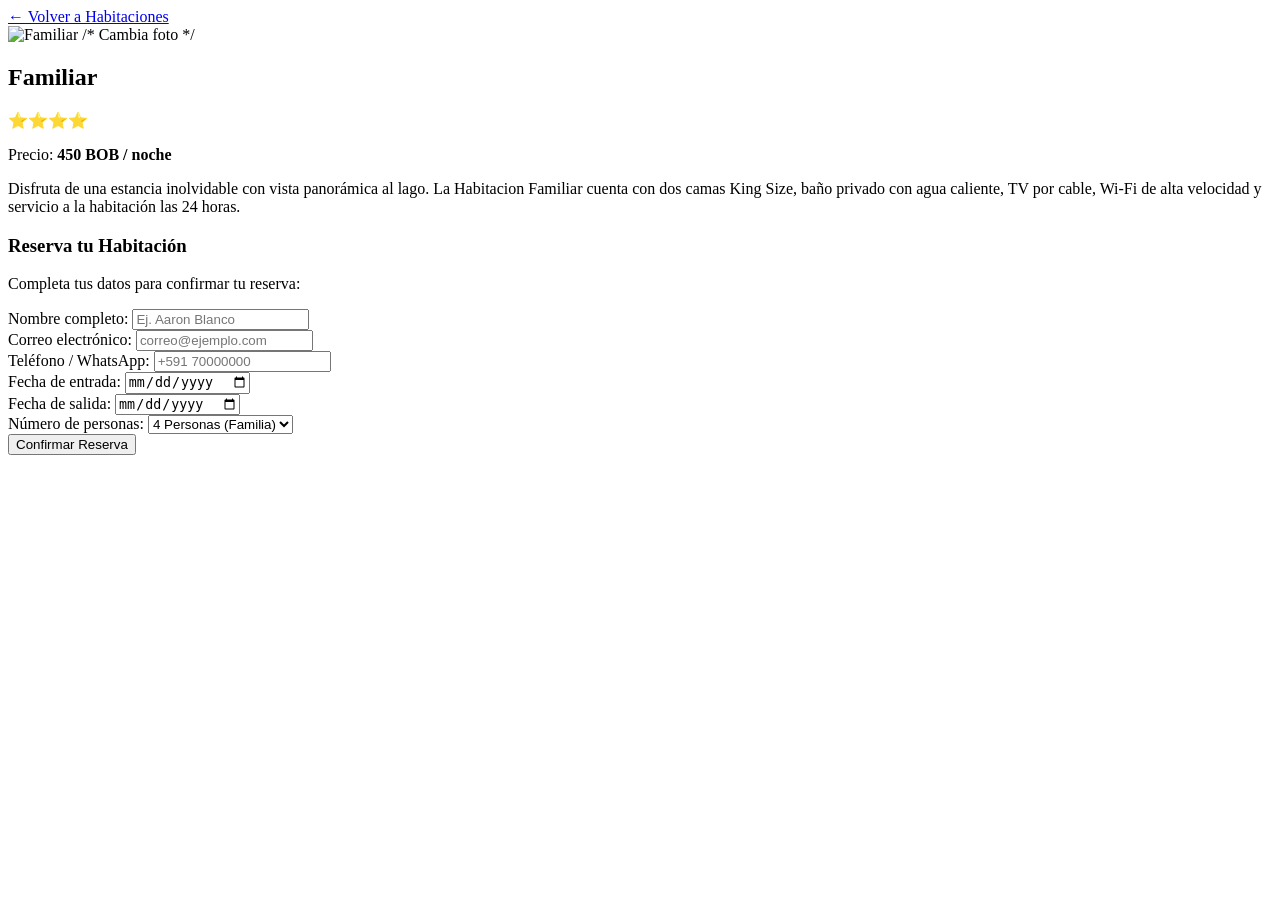
==== pag/Familiar.html @ 4b83bbff "Add files via upload" ====
<!DOCTYPE html>
<html lang="es">
<head>
    <meta charset="UTF-8">
    <meta name="viewport" content="width=device-width, initial-scale=1.0">
    <title>Reserva - Familiar | Hotel Perla del Lago</title>
    <link rel="stylesheet" href="estiloos/styles.css">
</head>
<body>

    <div class="lava-lampara-bg">
        <div class="blup blup-1"></div>
        <div class="blup blup-2"></div>
        <div class="blup blup-3"></div>
    </div>

    <!-- botonsitoo volver -->
    <div class="back-nav">
        <a href="index.html" class="btn-back">&larr; Volver a Habitaciones</a>
    </div>

    <!-- contenedor de la tarjeta ci-->
    <main class="room-detail-container">
        
        <article class="room-detail-card">
            
            <!-- seccion de detalles -->
            <div class="room-detail-info">
                <div class="detail-image-box">
                    <img src="imagen1.jpeg" alt="Familiar"> /* Cambia foto */
                </div>
                <h2>Familiar</h2>
                <div class="stars">⭐⭐⭐⭐</div>
                <p class="price-tag">Precio: <strong>450 BOB / noche</strong></p>
                <p class="description">
                    Disfruta de una estancia inolvidable con vista panorámica al lago. La Habitacion Familiar cuenta con dos camas King Size, baño privado con agua caliente, TV por cable, Wi-Fi de alta velocidad y servicio a la habitación las 24 horas.
                </p>
            </div>

            <!-- FORMULARIOoo-->
            <div class="room-booking-form">
                <h3>Reserva tu Habitación</h3>
                <p>Completa tus datos para confirmar tu reserva:</p>

                <form id="bookingForm" onsubmit="guardarReserva(event)">
                    <div class="form-group">
                        <label for="nombre">Nombre completo:</label>
                        <input type="text" id="nombre" placeholder="Ej. Aaron Blanco " required>
                    </div>

                    <div class="form-group">
                        <label for="email">Correo electrónico:</label>
                        <input type="email" id="email" placeholder="correo@ejemplo.com" required>
                    </div>

                    <div class="form-group">
                        <label for="telefono">Teléfono / WhatsApp:</label>
                        <input type="tel" id="telefono" placeholder="+591 70000000" required>
                    </div>

                    <div class="form-row">
                        <div class="form-group">
                            <label for="checkin">Fecha de entrada:</label>
                            <input type="date" id="checkin" required>
                        </div>

                        <div class="form-group">
                            <label for="checkout">Fecha de salida:</label>
                            <input type="date" id="checkout" required>
                        </div>
                    </div>

                    <div class="form-group">
                        <label for="huespedes">Número de personas:</label>
                        <select id="huespedes">
                            <option value="1">1 Persona</option>
                            <option value="2">2 Personas</option>
                            <option value="3">3 Personas</option>
                            <option value="4" selected>4 Personas (Familia)</option>
                        </select>
                    </div>

                    <button type="submit" class="btn-confirm-booking">Confirmar Reserva</button>
                </form>

                <!-- Mensaje de confirmación al guardar -->
                <div id="confirmationMessage" class="confirmation-message"></div>
            </div>

        </article>

    </main>

    <!-- java para reservar si-->
    <script>
    function guardarReserva(event) {
        event.preventDefault(); 

        // valores de las variables ci
        const nombre = document.getElementById('nombre').value;
        const email = document.getElementById('email').value;
        const telefono = document.getElementById('telefono').value;
        const checkin = document.getElementById('checkin').value;
        const checkout = document.getElementById('checkout').value;
        const huespedes = document.getElementById('huespedes').value;

        // numero del dueño
        const numeroDuenio = "59164096450"; 

        // creacion del mensaje pa wasap
        const mensaje = `¡Hola! Me gustaría hacer una reserva en el *Hotel Perla del Lago*:%0A%0A` +
                        ` *Habitación:* Familiar%0A` +
                        ` *Nombre:* ${nombre}%0A` +
                        ` *Correo:* ${email}%0A` +
                        ` *Teléfono:* ${telefono}%0A` +
                        ` *Fecha de entrada:* ${checkin}%0A` +
                        ` *Fecha de salida:* ${checkout}%0A` +
                        ` *Huéspedes:* ${huespedes}%0A%0A` +
                        `Quedo a la espera de la confirmación. ¡Gracias!`;

        // enlace pal wasap
        const urlWhatsApp = `https://wa.me/${numeroDuenio}?text=${mensaje}`;

        //Abrir wasap en una nueva pestaña
        window.open(urlWhatsApp, '_blank');

        //mensaje visual
        const msgBox = document.getElementById('confirmationMessage');
        msgBox.innerHTML = `¡Gracias, <strong>${nombre}</strong>! Se abrirá WhatsApp para enviar tu solicitud de reserva al hotel.`;
        msgBox.style.display = 'block';

        document.getElementById('bookingForm').reset();
    }
</script>



</body>
</html>
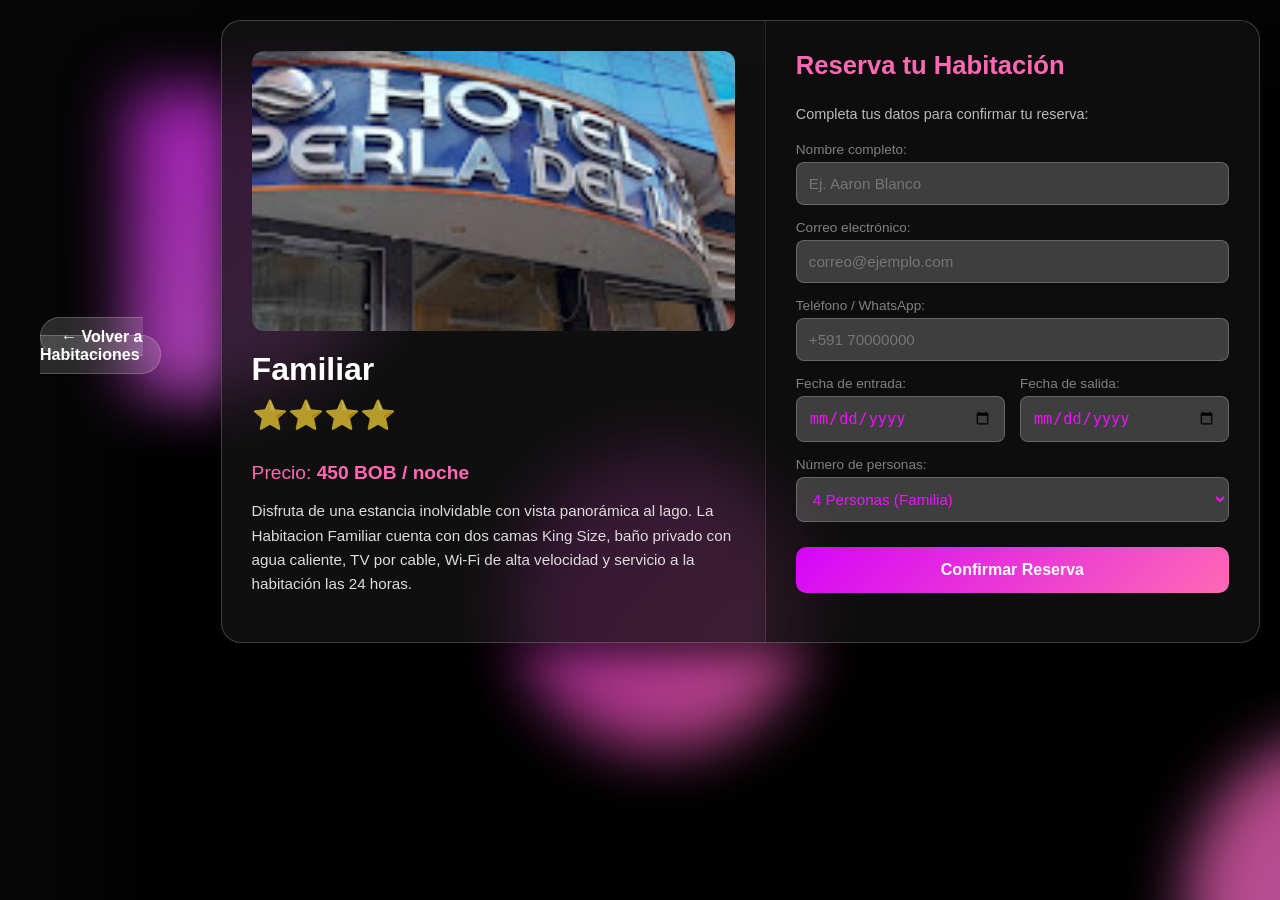
==== commit b3e1f3fd: "Add files via upload" ====
--- a/pag/Familiar.html
+++ b/pag/Familiar.html
@@ -4,7 +4,7 @@
     <meta charset="UTF-8">
     <meta name="viewport" content="width=device-width, initial-scale=1.0">
     <title>Reserva - Familiar | Hotel Perla del Lago</title>
-    <link rel="stylesheet" href="estiloos/styles.css">
+    <link rel="stylesheet" href="../estiloos/styles.css">
 </head>
 <body>
 
@@ -16,7 +16,7 @@
 
     <!-- botonsitoo volver -->
     <div class="back-nav">
-        <a href="index.html" class="btn-back">&larr; Volver a Habitaciones</a>
+        <a href="../index.html" class="btn-back">&larr; Volver a Habitaciones</a>
     </div>
 
     <!-- contenedor de la tarjeta ci-->
@@ -27,7 +27,7 @@
             <!-- seccion de detalles -->
             <div class="room-detail-info">
                 <div class="detail-image-box">
-                    <img src="imagen1.jpeg" alt="Familiar"> /* Cambia foto */
+                    <img src="../imag/imagen1.jpeg" alt="Familiar"> /* Cambia foto */
                 </div>
                 <h2>Familiar</h2>
                 <div class="stars">⭐⭐⭐⭐</div>
--- a/estiloos/styles.css
+++ b/estiloos/styles.css
@@ -0,0 +1,540 @@
+html{
+    scroll-behavior: smooth;
+}
+
+body {
+    margin: 0;
+    background-color: #050505;
+    overflow-x: hidden;
+    overflow-y: auto;
+    display: flex;
+    justify-content: center;
+    align-items: center;
+    font-family: sans-serif;
+    color: rgba(255, 255, 255, 0.698);
+}
+
+/* Contenedor general :0*/
+.lava-lampara-bg {
+    position: fixed;
+    top: 10%;
+    left: 10%;
+    width: 100vw;
+    height: 100vh;
+    z-index: -1; 
+    background-color: #000000;
+    overflow: hidden;
+    filter: blur(30px); 
+}
+
+.blup {
+    position: absolute;
+    border-radius: 50%;
+    opacity: 0.75;
+    mix-blend-mode: screen; 
+}
+
+/* Mancha 1*/
+.blup-1 {
+    width: 400px;
+    height: 400px;
+    background: linear-gradient(135deg, #d505f9, #d874d8);
+    top: -10%;
+    left: -10%;
+    animation: move1 12s infinite alternate ease-in-out;
+}
+
+/* Mancha 2*/
+.blup-2 {
+    width: 350px;
+    height: 350px;
+    background: linear-gradient(135deg, #fd60b4, #da70d6);
+    bottom: -10%;
+    right: -10%;
+    animation: move2 15s infinite alternate ease-in-out;
+}
+
+/* Mancha 3*/
+.blup-3 {
+    width: 300px;
+    height: 300px;
+    background: linear-gradient(135deg, #c11ac1, #ff69b4);
+    top: 40%;
+    left: 30%;
+    animation: move3 10s infinite alternate ease-in-out;
+}
+
+/* Animaciones */
+@keyframes move1 {
+    0% {
+        transform: translate(0, 0) scale(1);
+    }
+    50% {
+        transform: translate(30vw, 40vh) scale(1.2);
+    }
+    100% {
+        transform: translate(60vw, 10vh) scale(0.9);
+    }
+}
+
+@keyframes move2 {
+    0% {
+        transform: translate(0, 0) scale(1);
+    }
+    50% {
+        transform: translate(-30vw, -30vh) scale(1.3);
+    }
+    100% {
+        transform: translate(-50vw, -10vh) scale(0.8);
+    }
+}
+
+@keyframes move3 {
+    0% {
+        transform: translate(0, 0) scale(0.8);
+    }
+    50% {
+        transform: translate(-20vw, 30vh) scale(1.2);
+    }
+    100% {
+        transform: translate(25vw, -25vh) scale(1.1);
+    }
+}
+
+/* coso superior*/
+/*.content {
+    z-index: 1;
+    text-align: center;
+}
+h1 {
+    font-size: 3rem;            este es pruebita
+    margin-bottom: 1rem;
+    color: #ffffff;
+}*/
+
+/* --- ESTILOS VISTA 1 CON IMAGEN DE FONDO --- */
+.hotel-descripcion {
+    max-width: 900px;
+    margin: 0 auto;
+    padding: 20px;
+    text-align: center;
+}
+
+.hero-section {
+    position: relative;
+    width: 85%;
+    max-width: 1200px;
+    min-height: 400px;
+    height: 420px; 
+    padding: 40px 20px;
+    margin: 30px auto;
+    border-radius: 20px;
+    display: flex;
+    flex-direction: column;
+    justify-content: center;
+    text-align: center;
+    align-items: center;
+    overflow: hidden;
+    box-sizing: border-box;
+}
+
+.hero-image-container {
+    position: absolute;
+    top: 0;
+    left: 0;
+    width: 100%;
+    height: 100%;
+    
+    z-index: 1; /* atrasitos*/
+}
+
+.hero-image-container img {
+    width: 100%;
+    height: 100%;
+    object-fit: cover; 
+    object-position: center; 
+}
+
+/* Capa oscura semitransparente para oscurecer la foto y que el texto blanco se lea perfecto */
+.hero-overlay {
+    position: absolute;
+    top: 0;
+    left: 0;
+    width: 100%;
+    height: 100%;
+    background: rgba(49, 2, 52, 0.55); /* Ajusta el 0.55 si la quieres más clara o más oscura */
+    
+}
+
+.hero-overlay::before {
+    content: "";
+    position: absolute;
+    top: 0;
+    left: 0;
+    width: 100%;
+    height: 100%;
+    margin: 10px;
+    color: rgba(224, 62, 197, 0.519); /* Color de la capa oscura */
+    z-index: 1; /* Detrás del texto */
+}
+
+
+/* Contenedor del texto que flota ENCIMA de la imagen */
+.hero-content {
+    position: relative;
+    z-index: 2; /* Se coloca por encima de la imagen y la capa oscura */
+    display: flex;
+    flex-direction: column;
+    align-items: center;
+    text-align: left;
+    padding: 20px;
+}
+
+.hotel-title-box h1 {
+    font-size: 3.5rem;
+    font: 'Arial', cursive;
+    margin: 0;
+    letter-spacing: 2px;
+    text-shadow: 0 2px 10px rgba(0, 0, 0, 0.7); /* Sombra para resaltar la letra */
+}
+
+.hotel-title-box h2 {
+    font-size: 2.5rem;
+    margin: 5px 0 15px 0;
+    color: #ff69b4; /* Rosa brillante */
+    text-shadow: 0 2px 10px rgba(0, 0, 0, 0.7);
+}
+
+.stars {
+    font-size: 1.8rem;
+    margin-bottom: 30px;
+}
+
+/* Menú rápido flotante */
+.quick-nav {
+    display: flex;
+    gap: 15px;
+    flex-wrap: wrap;
+    justify-content: center;
+    background: rgba(25, 25, 25, 0.65);
+    padding: 15px 30px;
+    border-radius: 30px;
+    backdrop-filter: blur(10px); /* Efecto vidrio */
+    border: 1px solid rgba(255, 255, 255, 0.2);
+}
+
+.quick-nav a {
+    color: white;
+    text-decoration: none;
+    font-weight: bold;
+    padding: 8px 15px;
+    border-radius: 20px;
+    transition: background 0.3s ease;
+}
+
+.quick-nav a:hover {
+    background: rgba(255, 105, 180, 0.4);
+}
+/* --- ESTILOS DE LA SECCIÓN CARRUSEL --- */
+.carousel-section {
+    padding: 40px 20px;
+    max-width: 1200px;
+    margin: 0 auto;
+}
+
+.carousel-section .section-title {
+    font-size: 1.8rem;
+    color: #ffffff;
+    margin-bottom: 5px;
+}
+
+.carousel-section .section-subtitle {
+    color: #bbb;
+    margin-bottom: 20px;
+    font-size: 0.95rem;
+}
+
+/* El contenedor del carrusel con scroll horizontal fácil */
+.carousel-container {
+    display: flex;
+    gap: 20px;
+    overflow-x: auto; /* Permite deslizar horizontalmente */
+    scroll-snap-type: x mandatory; /* Hace que las tarjetas encajen al deslizar */
+    padding-bottom: 15px; /* Espacio para el scrollbar */
+    scroll-behavior: smooth;
+}
+
+/* Oculta la barra de scroll muy tosca para que se vea estético */
+.carousel-container::-webkit-scrollbar {
+    height: 6px;
+}
+.carousel-container::-webkit-scrollbar-thumb {
+    background: rgba(255, 105, 180, 0.5); /* Color rosa para hacer juego */
+    border-radius: 10px;
+}
+
+/* Las Tarjetas individuales (estilo Trivago) */
+.carousel-card {
+    flex: 0 0 240px; /* Ancho fijo de cada tarjeta */
+    scroll-snap-align: start; /* Punto de encaje al deslizar */
+    background: #ae42cca9; /* Fondo blanco como en la imagen */
+    border-radius: 16px;
+    overflow: hidden;
+    text-decoration: none;
+    color: #333333;
+    box-shadow: 0 4px 15px rgba(0, 0, 0, 0.3);
+    transition: transform 0.3s ease, box-shadow 0.3s ease;
+}
+
+.carousel-card:hover {
+    transform: translateY(-6px);
+    box-shadow: 0 8px 25px rgba(213, 5, 249, 0.4);
+}
+
+/* Imagen de la tarjeta */
+.card-image {
+    width: 100%;
+    height: 150px;
+    background-color: #d97cd9;
+}
+
+.card-image img {
+    width: 100%;
+    height: 100%;
+    object-fit: cover;
+}
+
+/* Texto interno de la tarjeta */
+.card-info {
+    padding: 15px;
+    display: flex;
+    flex-direction: column;
+}
+
+.card-info h3 {
+    margin: 0 0 4px 0;
+    font-size: 1.1rem;
+    color: #111;
+}
+
+.card-info .subtext {
+    font-size: 0.8rem;
+    color: #3b0d42;
+    margin-bottom: 10px;
+}
+
+.card-info .price {
+    font-size: 0.95rem;
+    font-weight: bold;
+    color: #000;
+}
+
+.card-info .price span {
+    font-weight: normal;
+    font-size: 0.8rem;
+    color: #3c133a;
+}
+
+/* wea de la segunda pag web suitFam.html */
+/* --- NAVEGACIÓN / BOTÓN VOLVER --- */
+.back-nav {
+    padding: 20px 40px;
+    position: relative;
+    z-index: 2;
+}
+
+.btn-back {
+    color: white;
+    text-decoration: none;
+    font-weight: bold;
+    background: rgba(255, 255, 255, 0.15);
+    padding: 10px 20px;
+    border-radius: 20px;
+    border: 1px solid rgba(255, 255, 255, 0.2);
+    backdrop-filter: blur(10px);
+    transition: background 0.3s ease;
+}
+
+.btn-back:hover {
+    background: rgba(255, 105, 180, 0.4);
+}
+
+/* --- CONTENEDOR Y TARJETA GRANDE DE HABITACIÓN --- */
+.room-detail-container {
+    position: relative;
+    z-index: 2;
+    max-width: 1100px;
+    margin: 20px auto 50px auto;
+    padding: 0 20px;
+}
+
+.room-detail-card {
+    display: flex;
+    flex-wrap: wrap;
+    background: rgba(20, 20, 20, 0.75);
+    border: 1px solid rgba(255, 255, 255, 0.2);
+    border-radius: 20px;
+    overflow: hidden;
+    backdrop-filter: blur(15px);
+    box-shadow: 0 15px 35px rgba(0, 0, 0, 0.6);
+}
+
+/* Columna Izquierda: Información de la Habitación */
+.room-detail-info {
+    flex: 1 1 450px;
+    padding: 30px;
+    border-right: 1px solid rgba(255, 255, 255, 0.1);
+}
+
+.detail-image-box {
+    width: 100%;
+    height: 280px;
+    border-radius: 12px;
+    overflow: hidden;
+    margin-bottom: 20px;
+}
+
+.detail-image-box img {
+    width: 100%;
+    height: 100%;
+    object-fit: cover;
+}
+
+.room-detail-info h2 {
+    font-size: 2rem;
+    margin: 0 0 10px 0;
+    color: #fff;
+}
+
+.price-tag {
+    font-size: 1.2rem;
+    color: #ff69b4;
+    margin: 15px 0;
+}
+
+.description {
+    line-height: 1.6;
+    color: #ddd;
+    font-size: 0.95rem;
+}
+
+
+/* Columna Derecha: Formulario de Reserva */
+.room-booking-form {
+    flex: 1 1 400px;
+    padding: 30px;
+    background: rgba(10, 10, 10, 0.4);
+}
+
+.room-booking-form h3 {
+    margin-top: 0;
+    font-size: 1.6rem;
+    color: #ff69b4;
+}
+
+.room-booking-form p {
+    color: #bbb;
+    font-size: 0.9rem;
+    margin-bottom: 20px;
+}
+
+.form-group {
+    display: flex;
+    flex-direction: column;
+    margin-bottom: 15px;
+}
+
+.form-group label {
+    font-size: 0.85rem;
+    margin-bottom: 5px;
+    color: #eeeeee84;
+}
+
+.form-group input,
+.form-group select {
+    padding: 12px;
+    border-radius: 8px;
+    border: 1px solid rgba(255, 255, 255, 0.2);
+    background: rgba(255, 255, 255, 0.202);
+    color: rgb(239, 18, 254);
+    font-size: 0.95rem;
+    outline: none;
+}
+
+.form-group input:focus,
+.form-group select:focus {
+    border-color: #ff69b4;
+    background: rgba(255, 255, 255, 0.15);
+}
+
+.form-row {
+    display: flex;
+    gap: 15px;
+}
+
+.form-row .form-group {
+    flex: 1;
+}
+
+.btn-confirm-booking {
+    width: 100%;
+    padding: 14px;
+    margin-top: 10px;
+    border: none;
+    border-radius: 10px;
+    background: linear-gradient(135deg, #d505f9, #ff69b4);
+    color: white;
+    font-size: 1rem;
+    font-weight: bold;
+    cursor: pointer;
+    transition: transform 0.2s ease, opacity 0.2s ease;
+}
+
+.btn-confirm-booking:hover {
+    transform: translateY(-2px);
+    opacity: 0.9;
+}
+
+.confirmation-message {
+    display: none;
+    margin-top: 20px;
+    padding: 15px;
+    border-radius: 8px;
+    background: rgba(46, 204, 113, 0.2);
+    border: 1px solid #2ecc71;
+    color: #2ecc71;
+    font-size: 0.9rem;
+    text-align: center;
+}
+
+.info-card {
+    background: rgba(255, 255, 255, 0.081); /* Fondooo */
+    backdrop-filter: blur(10px); /* difuminado:0 */
+    border: 1px solid rgba(255, 255, 255, 0.15); 
+    border-radius: 16px; 
+    padding: 30px 40px; 
+    max-width: 800px;
+    margin: 20px auto 30px auto; 
+    text-align: center;
+    box-shadow: 0 8px 32px 0 rgba(0, 0, 0, 0.37); 
+}
+
+.info-card h2 {
+    margin-bottom: 15px;
+    font-size: 2rem;
+    color: #ffffff;
+}
+
+.info-card h3 {
+    margin-top: 20px;
+    margin-bottom: 8px;
+    font-size: 1.3rem;
+    color: #f0f0f0;
+}
+
+.info-card p {
+    margin-bottom: 15px;
+    color: #d1d1d1;
+    line-height: 1.5;
+}
+
